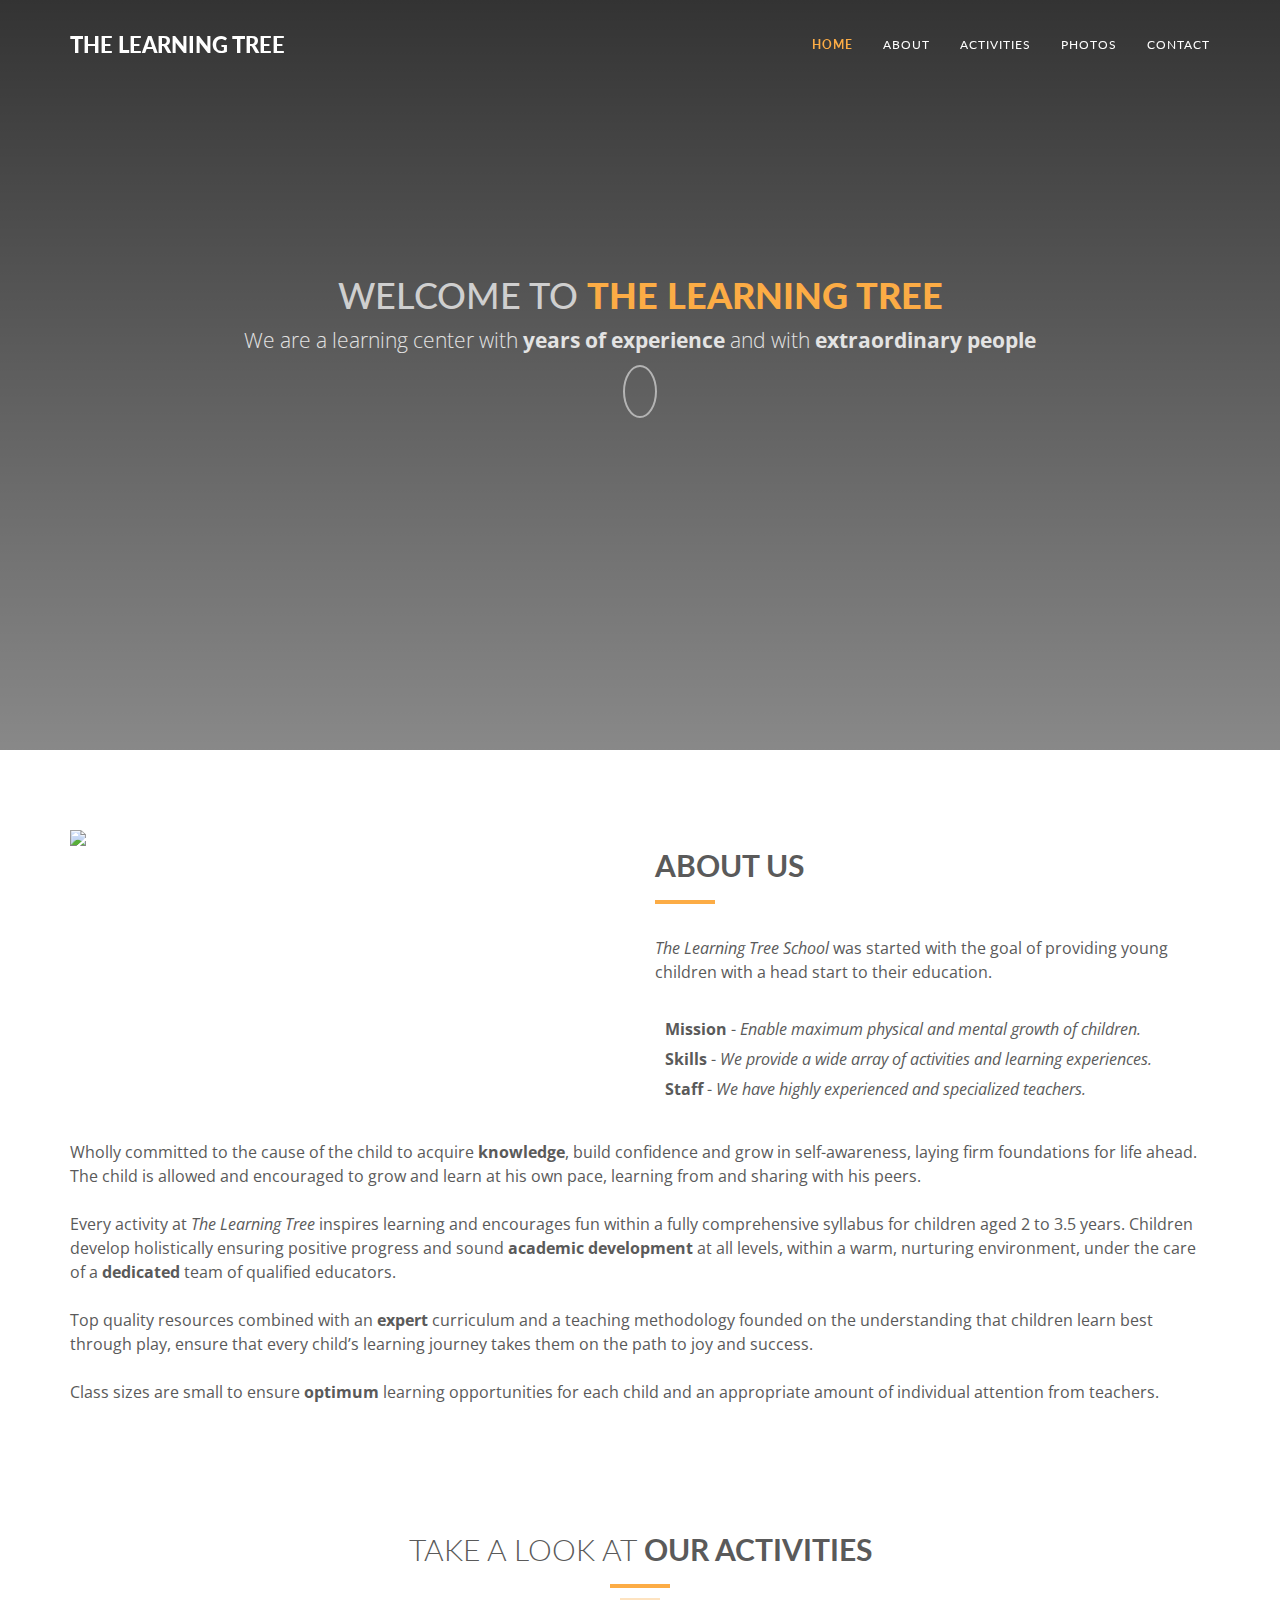
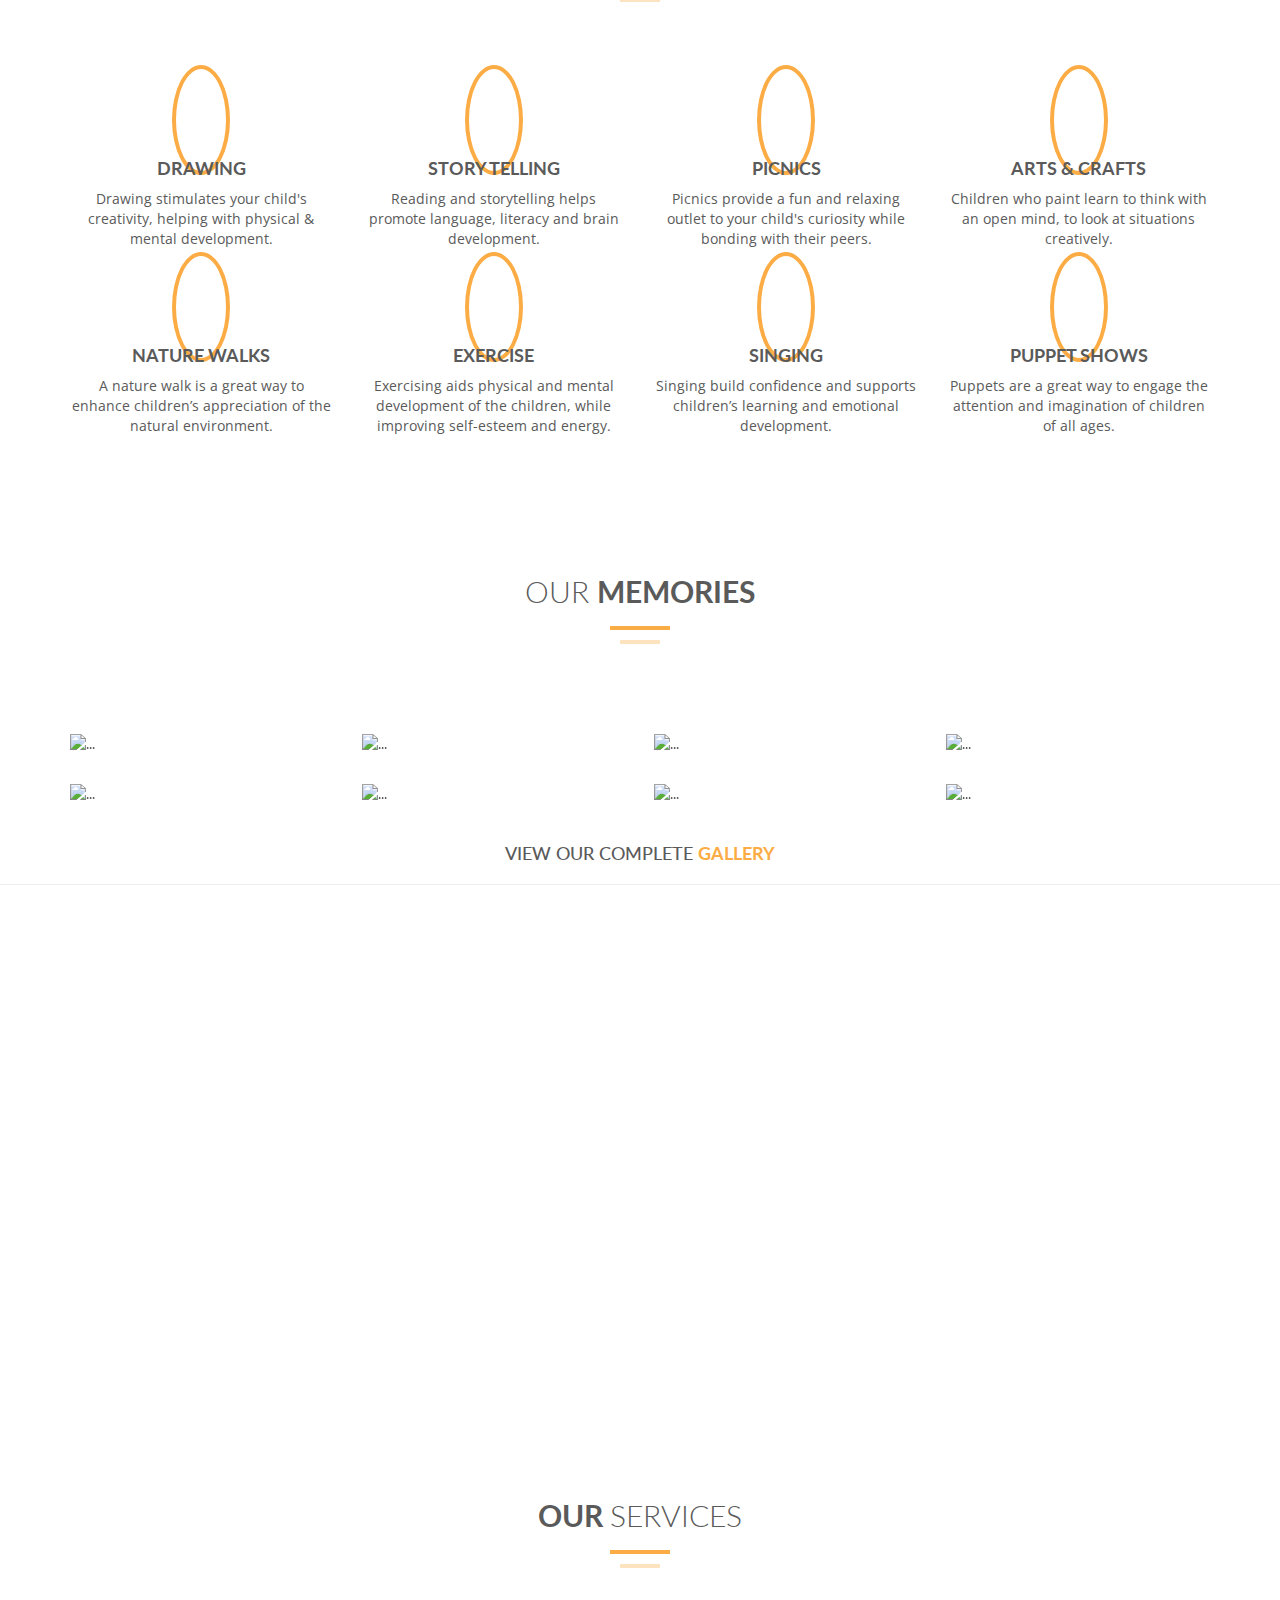
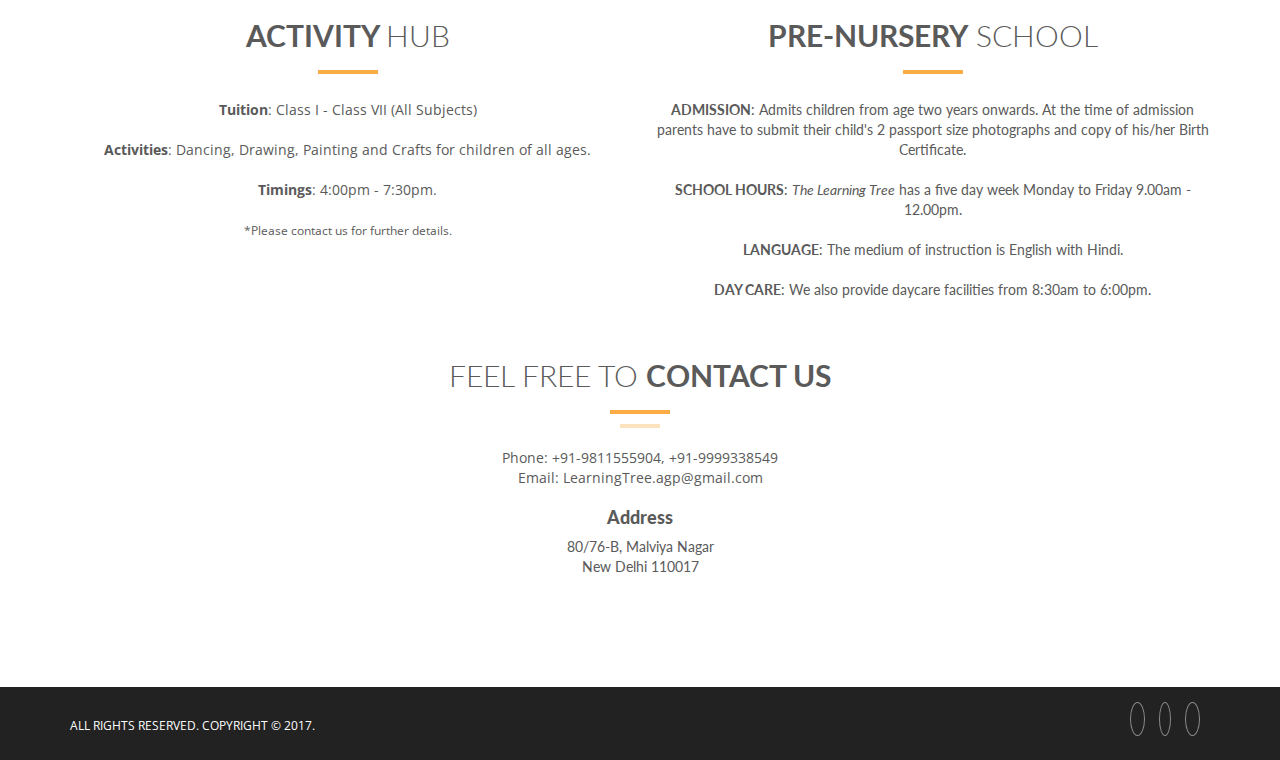
==== index.html @ b503971b "Add files via upload" ====
<!DOCTYPE html>
<html lang="en">
<head>
    <meta charset="utf-8">
    <meta name="viewport" content="width=device-width, initial-scale=1">
    <title>The Learning Tree School - Malviya Nagar</title>
    <meta name="description" content="The Learning Tree School - Malviya Nagar">
    <meta name="keywords" content="The Learning Tree School - Malviya Nagar">
    <meta name="author" content="The Learning Tree School - Malviya Nagar">
    
    <!-- Favicons
    ================================================== -->
    <link rel="icon" href="./favicon.ico" type="image/x-icon">
    <link rel="stylesheet" type="text/css"  href="css/bootstrap.css">
    <link rel="stylesheet" type="text/css" href="fonts/font-awesome/css/font-awesome.css">

    <!-- Slider
    ================================================== -->
    <link href="css/owl.carousel.css" rel="stylesheet" media="screen">
    <link href="css/owl.theme.css" rel="stylesheet" media="screen">

    <!-- Stylesheet
    ================================================== -->
    <link rel="stylesheet" type="text/css"  href="css/style.css">
    <link rel="stylesheet" type="text/css" href="css/responsive.css">

    <link href='http://fonts.googleapis.com/css?family=Lato:100,300,400,700,900,100italic,300italic,400italic,700italic,900italic' rel='stylesheet' type='text/css'>
    <link href='http://fonts.googleapis.com/css?family=Open+Sans:300italic,400italic,600italic,700italic,800italic,700,300,600,800,400' rel='stylesheet' type='text/css'>

    <script type="text/javascript" src="js/modernizr.custom.js"></script>

</head>
<body>
    <!-- Navigation
    ==========================================-->
    <nav id="tf-menu" class="navbar navbar-default navbar-fixed-top">
      <div class="container">
        <!-- Brand and toggle get grouped for better mobile display -->
        <div class="navbar-header">
          <button type="button" class="navbar-toggle collapsed" data-toggle="collapse" data-target="#bs-example-navbar-collapse-1">
            <span class="sr-only">Toggle navigation</span>
            <span class="icon-bar"></span>
            <span class="icon-bar"></span>
            <span class="icon-bar"></span>
        </button>
        <a class="navbar-brand" href="index.html">The Learning Tree</a>
    </div>

    <!-- Collect the nav links, forms, and other content for toggling -->
    <div class="collapse navbar-collapse" id="bs-example-navbar-collapse-1">
      <ul class="nav navbar-nav navbar-right">
        <li><a href="#tf-home" class="page-scroll">Home</a></li>
        <li><a href="#tf-about" class="page-scroll">About</a></li><!-- 
        <li><a href="#tf-team" class="page-scroll">Staff</a></li> -->
        <li><a href="#tf-services" class="page-scroll">Activities</a></li><!-- 
        <li><a href="#tf-testimonials" class="page-scroll">Testimonials</a></li>-->
        <li><a href="./gallery.html" class="page-scroll">Photos</a></li> 
        <li><a href="#tf-contact" class="page-scroll">Contact</a></li>
    </ul>
</div><!-- /.navbar-collapse -->
</div><!-- /.container-fluid -->
</nav>

    <!-- Home Page
    ==========================================-->
    <div id="tf-home" class="text-center">
        <div class="overlay">
            <div class="content">
                <h1>Welcome to <strong><span class="color">The Learning Tree</span></strong></h1>
                <p class="lead">We are a learning center with <strong>years of experience</strong> and with <strong>extraordinary people</strong></p>
                <a href="#tf-about" class="fa fa-angle-down page-scroll"></a>
            </div>
        </div>
    </div>

    <!-- About Us Page
    ==========================================-->
    <div id="tf-about">
        <div class="container">
            <div class="row">
                <div class="col-md-6">
                    <img src="img/02.jpg" class="img-responsive">
                </div>
                <div class="col-md-6">
                    <div class="about-text">
                        <div class="section-title"><br>
                            <h2><strong>about us</strong></h2>
                            <hr>
                            <div class="clearfix"></div>
                        </div>
                        <p class="intro"><i>The Learning Tree School</i> was started with the goal of providing young children with a head start to their education.</p>
                        <ul class="about-list">
                            <li>
                                <span class="fa fa-dot-circle-o"></span>
                                <strong>Mission</strong> - <em>Enable maximum physical and mental growth of children.</em>
                            </li>
                            <li>
                                <span class="fa fa-dot-circle-o"></span>
                                <strong>Skills</strong> - <em>We provide a wide array of activities and learning experiences.</em>
                            </li>
                            <li>
                                <span class="fa fa-dot-circle-o"></span>
                                <strong>Staff</strong> - <em>We have highly experienced and specialized teachers.</em>
                            </li>
                        </ul>

                    </div>
                </div>

            </div>
            <p class="intro"> <br>
                Wholly committed to the cause of the child to acquire <strong>knowledge</strong>, build confidence and grow in self-awareness, laying firm foundations for life ahead. The child is allowed and encouraged to grow and learn at his own pace, learning from and sharing with his peers.
                <br><br>
                Every activity at <i>The Learning Tree</i> inspires learning and encourages fun within a fully comprehensive syllabus for children aged 2 to 3.5 years. Children develop holistically ensuring positive progress and sound <strong>academic development</strong> at all levels, within a warm, nurturing environment, under the care of a <strong>dedicated</strong> team of qualified educators.
                <br><br>
                Top quality resources combined with an <strong>expert</strong> curriculum and a teaching methodology founded on the understanding that children learn best through play, ensure that every child’s learning journey takes them on the path to joy and success.
                <br><br>
                Class sizes are small to ensure <strong>optimum</strong> learning opportunities for each child and an appropriate amount of individual attention from teachers. 
            </p>
        </div>
    </div>

    <!-- Team Page
    ==========================================-->
  <!--   <div id="tf-team" class="text-center">
        <div class="overlay">
            <div class="container">
                <div class="section-title center">
                    <h2>Meet <strong>our Teachers</strong></h2>
                    <div class="line">
                        <hr>
                    </div>
                </div>

                <div id="team" class="owl-carousel owl-theme row">
                    <div class="item">
                        <div class="thumbnail">
                            <img src="img/team/01.jpg" alt="..." class="img-circle team-img">
                            <div class="caption">
                                <h3>Geetu Anand</h3>
                                <p>CEO / Founder</p>
                                <p>Do not seek to change what has come before. Seek to create that which has not.</p>
                            </div>
                        </div>
                    </div>

                    <div class="item">
                        <div class="thumbnail">
                            <img src="img/team/02.jpg" alt="..." class="img-circle team-img">
                            <div class="caption">
                                <h3>Geetu Anand</h3>
                                <p>CEO / Founder</p>
                                <p>Do not seek to change what has come before. Seek to create that which has not.</p>
                            </div>
                        </div>
                    </div>

                    <div class="item">
                        <div class="thumbnail">
                            <img src="img/team/03.jpg" alt="..." class="img-circle team-img">
                            <div class="caption">
                                <h3>Geetu Anand</h3>
                                <p>CEO / Founder</p>
                                <p>Do not seek to change what has come before. Seek to create that which has not.</p>
                            </div>
                        </div>
                    </div>

                    <div class="item">
                        <div class="thumbnail">
                            <img src="img/team/03.jpg" alt="..." class="img-circle team-img">
                            <div class="caption">
                                <h3>Geetu Anand</h3>
                                <p>CEO / Founder</p>
                                <p>Do not seek to change what has come before. Seek to create that which has not.</p>
                            </div>
                        </div>
                    </div>
                </div>
                
            </div>
        </div>
    </div>
-->
    <!-- Services Section
    ==========================================-->
    <div id="tf-services" class="text-center">
        <div class="container">
            <div class="section-title center">
                <h2>Take a look at <strong>our activities</strong></h2>
                <div class="line">
                    <hr>
                </div>
                <div class="clearfix"></div>
                <!--            <small><em>Lorem Ipsum comes from sections 1.10.32 and 1.10.33 of "de Finibus Bonorum et Malorum" (The Extremes of Good and Evil) by Cicero, written in 45 BC. This book is a treatise on the theory of ethics, very popular during the Renaissance. The first line of Lorem Ipsum, "Lorem ipsum dolor sit amet..", comes from a line in section 1.10.32.</em></small> -->
            </div>
            <div class="space"></div>
            <div class="row">
                <div class="col-md-3 col-sm-6 col-xs-6 service">
                    <i class="fa fa-pencil"></i>
                    <h4><strong>Drawing</strong></h4>
                    <p>Drawing stimulates your child's creativity, helping with physical &amp; mental development.</p>
                </div>
                <div class="col-md-3 col-sm-6 col-xs-6 service">
                    <i class="fa fa-graduation-cap"></i>
                    <h4><strong>Story telling</strong></h4>
                    <p>Reading and storytelling helps promote language, literacy and brain development.</p>
                </div>
                <div class="col-md-3 col-sm-6 col-xs-6 service">
                    <i class="fa fa-shopping-basket"></i>
                    <h4><strong>Picnics</strong></h4>
                    <p>Picnics provide a fun and relaxing outlet to your child's curiosity while bonding with their peers.</p>
                </div>
                <div class="col-md-3 col-sm-6 col-xs-6 service">
                    <i class="fa fa-paint-brush"></i>
                    <h4><strong>Arts &amp; Crafts</strong></h4>
                    <p>Children who paint learn to think with an open mind, to look at situations creatively.</p>
                </div>
            </div>
            <br>
            <div class="row">
                <div class="col-md-3 col-sm-6 col-xs-6 service">
                    <i class="fa fa-leaf"></i>
                    <h4><strong>Nature Walks</strong></h4>
                    <p>A nature walk is a great way to enhance children’s appreciation of the natural environment.</p>
                </div>
                <div class="col-md-3 col-sm-6 col-xs-6 service">
                    <i class="fa fa-child"></i>
                    <h4><strong>Exercise</strong></h4>
                    <p>Exercising aids physical and mental development of the children, while improving self-esteem and energy.</p>
                </div>
                <div class="col-md-3 col-sm-6 col-xs-6 service">
                    <i class="fa fa-music"></i>
                    <h4><strong>Singing</strong></h4>
                    <p>Singing build confidence and supports children’s learning and emotional development.</p>
                </div>
                <div class="col-md-3 col-sm-6 col-xs-6 service">
                    <i class="fa fa-users"></i>
                    <h4><strong>Puppet Shows</strong></h4>
                    <p>Puppets are a great way to engage the attention and imagination of children of all ages.</p>
                </div>
            </div>
        </div>
    </div>

    <!-- Clients Section
    ==========================================-->
    <!-- 
    <div id="tf-clients" class="text-center">
        <div class="overlay">
            <div class="container">

                <div class="section-title center">
                    <h2>Some of <strong>our Clients</strong></h2>
                    <div class="line">
                        <hr>
                    </div>
                </div>
                <div id="clients" class="owl-carousel owl-theme">
                    <div class="item">
                        <img src="img/client/01.png">
                    </div>
                    <div class="item">
                        <img src="img/client/02.png">
                    </div>
                    <div class="item">
                        <img src="img/client/03.png">
                    </div>
                    <div class="item">
                        <img src="img/client/04.png">
                    </div>
                    <div class="item">
                        <img src="img/client/05.png">
                    </div>
                    <div class="item">
                        <img src="img/client/06.png">
                    </div>
                    <div class="item">
                        <img src="img/client/07.png">
                    </div>
                </div>

            </div>
        </div>
    </div> -->


    <!-- Testimonials Section
    ==========================================-->
   <!--  <div id="tf-testimonials" class="text-center">
        <div class="overlay">
            <div class="container">
                <div class="section-title center">
                    <h2><strong>Parents'</strong> testimonials</h2>
                    <div class="line">
                        <hr>
                    </div>
                </div>
                <div class="row">
                    <div class="col-md-8 col-md-offset-2">
                        <div id="testimonial" class="owl-carousel owl-theme">
                            <div class="item">
                                <h5>This book is a treatise on the theory of ethics, very popular during the Renaissance. The first line of Lorem Ipsum, "Lorem ipsum dolor sit amet..", comes from a line in section 1.10.32.</h5>
                                <p><strong>Dean Martin</strong>, CEO Acme Inc.</p>
                            </div>

                            <div class="item">
                                <h5>This book is a treatise on the theory of ethics, very popular during the Renaissance. The first line of Lorem Ipsum, "Lorem ipsum dolor sit amet..", comes from a line in section 1.10.32.</h5>
                                <p><strong>Dean Martin</strong>, CEO Acme Inc.</p>
                            </div>

                            <div class="item">
                                <h5>This book is a treatise on the theory of ethics, very popular during the Renaissance. The first line of Lorem Ipsum, "Lorem ipsum dolor sit amet..", comes from a line in section 1.10.32.</h5>
                                <p><strong>Dean Martin</strong>, CEO Acme Inc.</p>
                            </div>
                        </div>
                    </div>
                </div>
            </div>
        </div>
    </div>
-->

    <!-- Portfolio Section
    ==========================================-->
    <div id="tf-works">
        <div class="container"> 
            <div class="section-title text-center center">
                <h2>Our <strong>Memories</strong></h2>
                <div class="line">
                    <hr>
                </div>
                <div class="clearfix"></div>
            </div>
            <div class="space"></div>
<!-- 
            <div class="categories">
                <ul class="cat">
                    <li class="pull-left"><h4>Filter:</h4></li>
                    <li class="pull-right">
                        <ol class="type">
                            <li><a href="#" data-filter="*" class="active">All</a></li>
                            <li><a href="#" data-filter=".web">Web Design</a></li>
                            <li><a href="#" data-filter=".photography">Photography</a></li>
                            <li><a href="#" data-filter=".app" >Mobile App</a></li>
                            <li><a href="#" data-filter=".branding" >Branding</a></li>
                        </ol>
                    </li>
                </ul>
                <div class="clearfix"></div>
            </div> -->

            <div id="lightbox" class="row">

                <div class="col-sm-6 col-md-3 col-lg-3 branding">
                    <div class="portfolio-item">   
                        <img src="img/portfolio/01.jpg" class="img-responsive" alt="...">

                    </div>
                </div>

                <div class="col-sm-6 col-md-3 col-lg-3 photography app">
                    <div class="portfolio-item">
                        <img src="img/portfolio/02.jpg" class="img-responsive" alt="...">
                    </div>
                </div>

                <div class="col-sm-6 col-md-3 col-lg-3 branding">
                    <div class="portfolio-item">
                     <img src="img/portfolio/03.jpg" class="img-responsive" alt="...">
                 </div>
             </div>

             <div class="col-sm-6 col-md-3 col-lg-3 branding">
                <div class="portfolio-item">
                    <img src="img/portfolio/04.jpg" class="img-responsive" alt="...">
                </div>
            </div>

            <div class="col-sm-6 col-md-3 col-lg-3 web">
                <div class="portfolio-item">
                 <img src="img/portfolio/05.jpg" class="img-responsive" alt="...">
             </div>
         </div>

         <div class="col-sm-6 col-md-3 col-lg-3 app">
            <div class="portfolio-item">
               <img src="img/portfolio/06.jpg" class="img-responsive" alt="...">
           </div>
       </div>

       <div class="col-sm-6 col-md-3 col-lg-3 photography web">
        <div class="portfolio-item">
          <img src="img/portfolio/07.jpg" class="img-responsive" alt="...">
      </div>
  </div>

  <div class="col-sm-6 col-md-3 col-lg-3 web">
    <div class="portfolio-item">
        <img src="img/portfolio/08.jpg" class="img-responsive" alt="...">
    </div>

    <!-- template for hover and filter -->
   <!--      <div class="col-sm-6 col-md-3 col-lg-3 web">
                <div class="portfolio-item">
                    <div class="hover-bg">
                        <a href="#">
                            <div class="hover-text">
                                <h4>Logo Design</h4>
                                <small>Branding</small>
                                <div class="clearfix"></div>
                                <i class="fa fa-plus"></i>
                            </div>
                            <img src="img/portfolio/08.jpg" class="img-responsive" alt="...">
                        </a>
                    </div>
                </div>
            </div> -->
        </div>

    </div>
</div>
<div class="text-center center">
    <h4>View our complete <strong><a href="./gallery.html">Gallery</a></strong></h4>
    <div class="line">
        <hr>
    </div>
    <div class="clearfix"></div>
</div>
</div>
<!-- MAP -->
<div class="container-fluid nopad embed-container maps" onclick="window.open('https://maps.google.com/maps?ll=28.535323,77.214666&amp;z=17&amp;t=m&amp;hl=en-US&amp;gl=IN&amp;mapclient=embed&amp;daddr=The%20Learning%20Tree%2080%2F76-B%2C%20Ground%20Floor%20Malviya%20Nagar%20New%20Delhi%2C%20Delhi%20110017@28.5353226,77.2146661', '_blank');">
   <iframe src="https://www.google.com/maps/embed?pb=!1m18!1m12!1m3!1d1752.5731008574978!2d77.21357175789309!3d28.53532495199751!2m3!1f0!2f0!3f0!3m2!1i1024!2i768!4f13.1!3m3!1m2!1s0x390ce21f1e184513%3A0x4b6222591c9dcf26!2sThe+Learning+Tree!5e0!3m2!1sen!2sin!4v1453036559185" height="400" style="border:0" allowfullscreen></iframe>
</div>
    <!-- Contact Section
    ==========================================-->
    <div id="tf-contact" class="text-center">
        <div class="container">

            <div class="row"> 
                <div class="section-title center">
                    <h2><strong>Our </strong>Services</h2>  
                    <div class="line">
                        <hr>
                    </div>
                </div>
                <div class="col-md-6 center">
                    <div class="section-title center">
                        <h2><strong>Activity </strong> Hub</h2>
                        <div class="line">
                        </div><br>
                        <div class="clearfix"></div>
                        <p>
                           <strong>Tuition</strong>: Class I - Class VII (All Subjects)
                           <br><br>
                           <strong>Activities</strong>: Dancing, Drawing, Painting and Crafts for children of all ages.
                           <br><br>
                           <strong>Timings</strong>: 4:00pm - 7:30pm.
                           <br><br>
                           <small>*Please contact us for further details.</small>
                       </div>
                   </div>           
                   <div class="col-md-6">

                    <div class="section-title center">
                        <h2><strong>Pre-Nursery</strong> School</h2>
                        <div class="line">
                        </div><br>
                        <div class="clearfix"></div>
                        <strong>ADMISSION</strong>: Admits children from age two years onwards. At the time of admission parents have to submit their child's 2 passport size photographs and copy of his/her Birth Certificate.
                        <br><br>
                        <strong>SCHOOL HOURS</strong>: <i>The Learning Tree</i> has a five day week Monday to Friday 9.00am - 12.00pm.
                        <br><br>
                        <strong>LANGUAGE</strong>: The medium of instruction is English with Hindi.
                        <br><br>
                        <strong>DAY CARE</strong>: We also provide daycare facilities from 8:30am to 6:00pm.
                    </div>
                </div>
            </div>
            <div class="row">
                <div class="section-title center">
                    <h2>Feel free to <strong>contact us</strong></h2>
                    <div class="line">
                        <hr>
                    </div>
                    <div class="clearfix"></div>
                    <p>
                     Phone: +91-9811555904, +91-9999338549<br>
                     Email: LearningTree.agp@gmail.com</p>
                     <h3>Address</h3>         
                     80/76-B, Malviya Nagar<br>
                     New Delhi 110017
                 </div>

                 <!-- 
                    <form>
                        <div class="row">
                            <div class="col-md-6">
                                <div class="form-group">
                                    <label for="exampleInputEmail1">Email address</label>
                                    <input type="email" class="form-control" id="exampleInputEmail1" placeholder="Enter email">
                                </div>
                            </div>
                            <div class="col-md-6">
                                <div class="form-group">
                                    <label for="exampleInputPassword1">Password</label>
                                    <input type="password" class="form-control" id="exampleInputPassword1" placeholder="Password">
                                </div>
                            </div>
                        </div>
                        <div class="form-group">
                            <label for="exampleInputEmail1">Message</label>
                            <textarea class="form-control" rows="3"></textarea>
                        </div>
                        
                        <button type="submit" class="btn tf-btn btn-default">Submit</button>
                    </form> -->      
                </div>

            </div>
        </div>

        <nav id="footer">
            <div class="container">
                <div class="pull-left fnav">
                    <p>ALL RIGHTS RESERVED. COPYRIGHT © 2017.</p>
                </div>
                <div class="pull-right fnav">
                    <ul class="footer-social">
                       <li><a href="https://www.facebook.com/LearningTreeMalviyaNagar/"><i class="fa fa2 fa-facebook"></i></a></li>
                       <li><a href="mailto:LearningTree.agp@gmail.com"><i class="fa fa-envelope"></i></a></li>
                       <li><a href="https://maps.google.com/maps?ll=28.535323,77.214666&amp;z=17&amp;t=m&amp;hl=en-US&amp;gl=IN&amp;mapclient=embed&amp;daddr=The%20Learning%20Tree%2080%2F76-B%2C%20Ground%20Floor%20Malviya%20Nagar%20New%20Delhi%2C%20Delhi%20110017@28.5353226,77.2146661"><i class="fa fa2 fa-map-marker"></i></a></li>
               <!--      <li><a href="#"><i class="fa fa-dribbble"></i></a></li>
                    <li><a href="#"><i class="fa fa-google-plus"></i></a></li>
                    <li><a href="#"><i class="fa fa-twitter"></i></a></li> -->
                </ul>
            </div>
        </div>
    </nav>


    <!-- jQuery (necessary for Bootstrap's JavaScript plugins) -->
    <script src="https://ajax.googleapis.com/ajax/libs/jquery/1.11.1/jquery.min.js"></script>
    <script type="text/javascript" src="js/jquery.1.11.1.js"></script>
    <!-- Include all compiled plugins (below), or include individual files as needed -->
    <script type="text/javascript" src="js/bootstrap.js"></script>
    <script type="text/javascript" src="js/SmoothScroll.js"></script>
    <script type="text/javascript" src="js/jquery.isotope.js"></script>

    <script src="js/owl.carousel.js"></script>

    <!-- Javascripts
    ================================================== -->
    <script type="text/javascript" src="js/main.js"></script>
    <script>
      (function(i,s,o,g,r,a,m){i['GoogleAnalyticsObject']=r;i[r]=i[r]||function(){
          (i[r].q=i[r].q||[]).push(arguments)},i[r].l=1*new Date();a=s.createElement(o),
          m=s.getElementsByTagName(o)[0];a.async=1;a.src=g;m.parentNode.insertBefore(a,m)
      })(window,document,'script','//www.google-analytics.com/analytics.js','ga');

      ga('create', 'UA-71112304-3', 'auto');
      ga('send', 'pageview');

  </script>
</body>
</html>
---- css/style.css ----
.img-responsive {
	cursor: pointer; 
}


@import url(http://fonts.googleapis.com/css?family=Lato:100,300,400,700,900,100italic,300italic,400italic,700italic,900italic);
@import url(http://fonts.googleapis.com/css?family=Open+Sans:300italic,400italic,600italic,700italic,800italic,700,300,600,800,400);

body, html{
	font-family: 'Lato', sans-serif;
	text-rendering: optimizeLegibility !important;
	-webkit-font-smoothing: antialiased !important;
	color: #5a5a5a;
}

h1{
	text-transform: uppercase;
}
h1 strong{
	font-weight: 900;
}
h2{
	text-transform: uppercase;
	line-height: 20px;
	margin:  0;
}
h3{
	font-size: 18px;
	font-weight: 900;
}
h4{
	text-transform: uppercase;
}
h5{
	text-transform: uppercase;
	font-weight: 700;
	line-height: 20px;
}
p{
	font-family: 'Open Sans', sans-serif;
}
p.intro{
	font-size: 16px;
	margin: 12px 0 0;
	line-height: 24px;
	font-family: 'Open Sans', sans-serif;
}
a{ color: #FCAC45;}
a:hover,
a:focus{
	text-decoration: none;
	color: #FCAC45;
}

.section-title hr{
	border-color: #fcac45;
	border-width: 4px;
	width: 60px;
	float: left;
	clear: both;
}
.clearfix:after {
	visibility: hidden;
	display: block;
	font-size: 0;
	content: " ";
	clear: both;
	height: 0;
}
.clearfix { display: inline-block; }
* html .clearfix { height: 1%; }
.clearfix { display: block; }
ul, ol{
	padding: 0;
	webkit-padding: 0;
	moz-padding: 0;
}
/* Navigation */
#tf-menu {
	padding: 20px;
	transition: all 0.8s;
}
#tf-menu.navbar-default {
	background-color: rgba(248, 248, 248, 0);
	border-color: rgba(231, 231, 231, 0);
}
#tf-menu a.navbar-brand {
	text-transform: uppercase;
	font-size: 22px;
	color: #fff;
	font-weight: 900;
}

#tf-menu.navbar-default .navbar-nav > li > a {
	text-transform: uppercase;
	color: #FFF;
	font-size: 12px;
	letter-spacing: 1px;
}
.on {
	background-color: #222222 !important;
	padding: 0 !important;
}
.navbar-default .navbar-nav > .active > a, 
.navbar-default .navbar-nav > .active > a:hover, 
.navbar-default .navbar-nav > .active > a:focus {
	color: #FCAC45 !important;
	background-color: transparent;
	font-weight: 700;
}

.navbar-toggle {
	border-radius: 0;
}
.navbar-default .navbar-toggle:hover, 
.navbar-default .navbar-toggle:focus {
	background-color: #FCAC45;
	border-color: #FCAC45;
}
.navbar-default .navbar-toggle:hover>.icon-bar {
	background-color: #FFF;
}
/* Home Style */
#tf-home{
	background-image: url('../img/01.jpg');
	background-size: cover;
	background-position: center;
	background-attachment: fixed;
	background-repeat: no-repeat;
	color: #cfcfcf;
}

#tf-home .overlay{
	background: -moz-linear-gradient(top,  rgba(0,0,0,0.8) 0%, rgba(0,0,0,0.73) 17%, rgba(0,0,0,0.66) 35%, rgba(0,0,0,0.55) 62%, rgba(0,0,0,0.4) 100%); /* FF3.6+ */
	background: -webkit-gradient(linear, left top, left bottom, color-stop(0%,rgba(0,0,0,0.8)), color-stop(17%,rgba(0,0,0,0.73)), color-stop(35%,rgba(0,0,0,0.66)), color-stop(62%,rgba(0,0,0,0.55)), color-stop(100%,rgba(0,0,0,0.4))); /* Chrome,Safari4+ */
	background: -webkit-linear-gradient(top,  rgba(0,0,0,0.8) 0%,rgba(0,0,0,0.73) 17%,rgba(0,0,0,0.66) 35%,rgba(0,0,0,0.55) 62%,rgba(0,0,0,0.4) 100%); /* Chrome10+,Safari5.1+ */
	background: -o-linear-gradient(top,  rgba(0,0,0,0.8) 0%,rgba(0,0,0,0.73) 17%,rgba(0,0,0,0.66) 35%,rgba(0,0,0,0.55) 62%,rgba(0,0,0,0.4) 100%); /* Opera 11.10+ */
	background: -ms-linear-gradient(top,  rgba(0,0,0,0.8) 0%,rgba(0,0,0,0.73) 17%,rgba(0,0,0,0.66) 35%,rgba(0,0,0,0.55) 62%,rgba(0,0,0,0.4) 100%); /* IE10+ */
	background: linear-gradient(to bottom,  rgba(0,0,0,0.8) 0%,rgba(0,0,0,0.73) 17%,rgba(0,0,0,0.66) 35%,rgba(0,0,0,0.55) 62%,rgba(0,0,0,0.4) 100%); /* W3C */
	filter: progid:DXImageTransform.Microsoft.gradient( startColorstr='#cc000000', endColorstr='#66000000',GradientType=0 ); /* IE6-9 */
	height: 750px;
	background-attachment: fixed;
}
#tf-home p.lead{
	color: #e3e3e3;
}

.content{
	position: relative;
	padding: 20% 0 0;
	margin: 0 15px;
}

.color{
	color: #fcac45;
}

a.fa.fa-angle-down {
	padding: 10px 15px;
	color: #fff;
	border: 2px solid #b4b4b4;
	border-radius: 50%;
	font-size: 24px;
	margin-top: 200px;
	transition: all 0.5s;
}
a.fa.fa-angle-down:hover{
	background: #fcac45;
	color: #ffffff;
	border: 2px solid #fcac45;
}
/* About Section */
#tf-about{
	padding: 80px 0;
}
ul.about-list{ margin: 30px 0 0 ;}
ul.about-list li{
	display: block;
	font-size: 16px;
	line-height: 30px;
	font-family: 'Open Sans', sans-serif;
}
ul.about-list li span{ 
	margin-right: 10px;
}

/* Team Section */
#tf-team{
	background: url(../img/03.jpg);
	background-size: cover;
	background-position: center;
	background-attachment: fixed;
	background-repeat: no-repeat;
	color: #ffffff;
}
#tf-team .overlay{
	background: -moz-linear-gradient(top,  rgba(0,0,0,0.8) 0%, rgba(0,0,0,0.73) 17%, rgba(0,0,0,0.66) 35%, rgba(0,0,0,0.55) 62%, rgba(0,0,0,0.4) 100%); /* FF3.6+ */
	background: -webkit-gradient(linear, left top, left bottom, color-stop(0%,rgba(0,0,0,0.8)), color-stop(17%,rgba(0,0,0,0.73)), color-stop(35%,rgba(0,0,0,0.66)), color-stop(62%,rgba(0,0,0,0.55)), color-stop(100%,rgba(0,0,0,0.4))); /* Chrome,Safari4+ */
	background: -webkit-linear-gradient(top,  rgba(0,0,0,0.8) 0%,rgba(0,0,0,0.73) 17%,rgba(0,0,0,0.66) 35%,rgba(0,0,0,0.55) 62%,rgba(0,0,0,0.4) 100%); /* Chrome10+,Safari5.1+ */
	background: -o-linear-gradient(top,  rgba(0,0,0,0.8) 0%,rgba(0,0,0,0.73) 17%,rgba(0,0,0,0.66) 35%,rgba(0,0,0,0.55) 62%,rgba(0,0,0,0.4) 100%); /* Opera 11.10+ */
	background: -ms-linear-gradient(top,  rgba(0,0,0,0.8) 0%,rgba(0,0,0,0.73) 17%,rgba(0,0,0,0.66) 35%,rgba(0,0,0,0.55) 62%,rgba(0,0,0,0.4) 100%); /* IE10+ */
	background: linear-gradient(to bottom,  rgba(0,0,0,0.8) 0%,rgba(0,0,0,0.73) 17%,rgba(0,0,0,0.66) 35%,rgba(0,0,0,0.55) 62%,rgba(0,0,0,0.4) 100%); /* W3C */
	filter: progid:DXImageTransform.Microsoft.gradient( startColorstr='#cc000000', endColorstr='#66000000',GradientType=0 ); /* IE6-9 */
	height: auto;
	background-attachment: fixed;
	padding: 80px 0;
}
.section-title.center{
	padding: 30px 0;
}
.section-title h2,
.section-title.center h2{
	font-weight: 300;
	line-height: 1;
}
.section-title.center .line{
	border-top: 4px solid #fcac45;
	height: 10px;
	width: 60px;
	text-align: center;
	margin: 0 auto;
	margin-top: 20px;
}

.section-title.center hr {
	border-top: 4px solid rgba(252, 172, 69, 0.34);
	width: 40px;
	text-align: center;
	margin-top: 10px;
	position: relative;
	left: 17%;
}
#team{ margin: 0 auto}
#team .item{
	padding: 0;
	margin: 15px;
	color: #FFF;
	text-align: center;
}

img.img-circle.team-img {
	width: 120px;
	height: 120px;
	border: 4px solid transparent;
	transition: all 0.5s;
}
#tf-team .item .thumbnail:hover>img.img-circle.team-img{
	border: 4px solid #FCAC45;
}
#tf-team .thumbnail {
	background: transparent;
	border: 0;
}

#tf-team .thumbnail .caption {
	padding: 9px;
	color: #F2F2F2;
}

.owl-theme .owl-controls .owl-page span {
	display: block;
	width: 10px;
	height: 10px;
	margin: 5px 7px;
	filter: Alpha(Opacity=1);
	opacity: 1;
	-webkit-border-radius: 0;
	-moz-border-radius: 20px;
	border-radius: 0;
	background: #FFFFFF;
	transition: all 0.5s;
}

.owl-theme .owl-controls .owl-page.active span, 
.owl-theme .owl-controls.clickable .owl-page:hover span {
	filter: Alpha(Opacity=100);
	opacity: 1;
	background: #FCAC45;
}
.owl-theme .owl-controls .owl-page.active span{
	background: #FCAC45;
}

/* Services Section */
#tf-services{
	padding: 20px 0;
}

.space{
	margin-top: 40px;
}

#tf-services i.fa {
	font-size: 40px;
	border: 4px solid #FCAC45;
	width: 100px;
	height: 100px;
	padding: 27px 25px;
	margin-bottom: 10px;
	border-radius: 50%;
	transition: all 0.5s;
}

#tf-services i.fa.fa-mobile{
	font-size: 50px;
	padding: 20px 25px;
}

#tf-services .service:hover>i.fa{
	background: #FCAC45;
	color: #ffffff;
}

/* Clients Section */
#tf-clients{
	background: url(../img/04.jpg);
	background-size: cover;
	background-position: center;
	background-attachment: fixed;
	background-repeat: no-repeat;
	color: #ffffff;
}

#tf-clients .overlay{
	background: -moz-linear-gradient(top,  rgba(0,0,0,0.8) 0%, rgba(0,0,0,0.73) 17%, rgba(0,0,0,0.66) 35%, rgba(0,0,0,0.55) 62%, rgba(0,0,0,0.4) 100%); /* FF3.6+ */
	background: -webkit-gradient(linear, left top, left bottom, color-stop(0%,rgba(0,0,0,0.8)), color-stop(17%,rgba(0,0,0,0.73)), color-stop(35%,rgba(0,0,0,0.66)), color-stop(62%,rgba(0,0,0,0.55)), color-stop(100%,rgba(0,0,0,0.4))); /* Chrome,Safari4+ */
	background: -webkit-linear-gradient(top,  rgba(0,0,0,0.8) 0%,rgba(0,0,0,0.73) 17%,rgba(0,0,0,0.66) 35%,rgba(0,0,0,0.55) 62%,rgba(0,0,0,0.4) 100%); /* Chrome10+,Safari5.1+ */
	background: -o-linear-gradient(top,  rgba(0,0,0,0.8) 0%,rgba(0,0,0,0.73) 17%,rgba(0,0,0,0.66) 35%,rgba(0,0,0,0.55) 62%,rgba(0,0,0,0.4) 100%); /* Opera 11.10+ */
	background: -ms-linear-gradient(top,  rgba(0,0,0,0.8) 0%,rgba(0,0,0,0.73) 17%,rgba(0,0,0,0.66) 35%,rgba(0,0,0,0.55) 62%,rgba(0,0,0,0.4) 100%); /* IE10+ */
	background: linear-gradient(to bottom,  rgba(0,0,0,0.8) 0%,rgba(0,0,0,0.73) 17%,rgba(0,0,0,0.66) 35%,rgba(0,0,0,0.55) 62%,rgba(0,0,0,0.4) 100%); /* W3C */
	filter: progid:DXImageTransform.Microsoft.gradient( startColorstr='#cc000000', endColorstr='#66000000',GradientType=0 ); /* IE6-9 */
	padding: 80px 0;
	background-attachment: fixed;
}

#clients .item{
	padding: 0;
	margin: 35px;
	color: #FFF;
	text-align: center;
}
/* Gallery Section 
==============================*/
#tf-works{
	padding: 80px 0;
}
.categories{ 
	padding: 10px 0;
}
ul.cat li{
	display: inline-block;
}
#tf-works li.pull-right {
	margin-top: 10px;
}
ol.type li{
	display: inline-block;
	margin-left: 20px;
}
ol.type li:after{
	content: ' | ';
	margin-left: 20px;
}
ol.type li:last-child:after { content: ''; }
ol.type li a{ color: #222222}
ol.type li a.active { font-weight: 700; }
.isotope-item { z-index: 2 }
.isotope-hidden.isotope-item { z-index: 1 }
.isotope,
.isotope .isotope-item {
	/* change duration value to whatever you like */
	-webkit-transition-duration: 0.8s;
	-moz-transition-duration: 0.8s;
	transition-duration: 0.8s;
}
.isotope-item {
	margin-right: -1px;
	-webkit-backface-visibility: hidden;
	backface-visibility: hidden;
}
.isotope {
	-webkit-backface-visibility: hidden;
	backface-visibility: hidden;
	-webkit-transition-property: height, width;
	-moz-transition-property: height, width;
	transition-property: height, width;
}
.isotope .isotope-item {
	-webkit-backface-visibility: hidden;
	backface-visibility: hidden;
	-webkit-transition-property: -webkit-transform, opacity;
	-moz-transition-property: -moz-transform, opacity;
	transition-property: transform, opacity;
}
.portfolio-item{
	margin-bottom: 30px;
}
.portfolio-item .hover-bg{
	height: 260px;
	overflow: hidden;
	position: relative;
}

.hover-bg .hover-text {
	position: absolute;
	text-align: center;
	margin: 0 auto;
	color: #ffffff;
	background: rgba(0, 0, 0, 0.66);
	padding: 25% 0;
	height: 100%;
	width: 100%;
	opacity: 0;
	transition: all 0.5s;
}
.hover-bg .hover-text>h4{
	opacity: 0;
	-webkit-transform: translateY(100%);
	transform: translateY(100%);
	transition: all 0.3s;
}
.hover-bg:hover .hover-text>h4{
	opacity: 1;
	-webkit-backface-visibility:hidden;
	-webkit-transform: translateY(0);
	transform: translateY(0);
}
.hover-bg .hover-text>i{
	opacity: 0;
	-webkit-transform: translateY(0);
	transform: translateY(0);
	transition: all 0.3s;
}
.hover-bg:hover .hover-text>i{
	opacity: 1;
	-webkit-backface-visibility:hidden;
	-webkit-transform: translateY(100%);
	transform: translateY(100%);
}
.hover-bg:hover .hover-text{
	opacity: 1;
}
#tf-works i.fa {
	height: 30px;
	width: 30px;
	border: 1px solid #FCAC45;
	font-size: 20px;
	padding: 5px;
	border-radius: 50%;
	color: #FCAC45;
}
/* Testimonials Section */
#tf-testimonials{
	background: url(../img/05.jpg);
	background-size: cover;
	background-position: center;
	background-attachment: fixed;
	background-repeat: no-repeat;
	color: #ffffff;
}

#tf-testimonials .overlay{
	background: -moz-linear-gradient(top,  rgba(0,0,0,0.8) 0%, rgba(0,0,0,0.73) 17%, rgba(0,0,0,0.66) 35%, rgba(0,0,0,0.55) 62%, rgba(0,0,0,0.4) 100%); /* FF3.6+ */
	background: -webkit-gradient(linear, left top, left bottom, color-stop(0%,rgba(0,0,0,0.8)), color-stop(17%,rgba(0,0,0,0.73)), color-stop(35%,rgba(0,0,0,0.66)), color-stop(62%,rgba(0,0,0,0.55)), color-stop(100%,rgba(0,0,0,0.4))); /* Chrome,Safari4+ */
	background: -webkit-linear-gradient(top,  rgba(0,0,0,0.8) 0%,rgba(0,0,0,0.73) 17%,rgba(0,0,0,0.66) 35%,rgba(0,0,0,0.55) 62%,rgba(0,0,0,0.4) 100%); /* Chrome10+,Safari5.1+ */
	background: -o-linear-gradient(top,  rgba(0,0,0,0.8) 0%,rgba(0,0,0,0.73) 17%,rgba(0,0,0,0.66) 35%,rgba(0,0,0,0.55) 62%,rgba(0,0,0,0.4) 100%); /* Opera 11.10+ */
	background: -ms-linear-gradient(top,  rgba(0,0,0,0.8) 0%,rgba(0,0,0,0.73) 17%,rgba(0,0,0,0.66) 35%,rgba(0,0,0,0.55) 62%,rgba(0,0,0,0.4) 100%); /* IE10+ */
	background: linear-gradient(to bottom,  rgba(0,0,0,0.8) 0%,rgba(0,0,0,0.73) 17%,rgba(0,0,0,0.66) 35%,rgba(0,0,0,0.55) 62%,rgba(0,0,0,0.4) 100%); /* W3C */
	filter: progid:DXImageTransform.Microsoft.gradient( startColorstr='#cc000000', endColorstr='#66000000',GradientType=0 ); /* IE6-9 */
	padding: 80px 0;
	background-attachment: fixed;
}
#testimonial {
	padding: 30px 0;
}
#testimonial .item{
	display: block;
	width: 100%;
	height: auto;
}

#testimonial .item p {
	font-weight: 400;
	margin: 30px 0;
	color: #d1d1d1;
}
/* Contact Section */
#tf-contact{
	padding: 80px 0;
}

label {
	float: left;
	font-size: 12px;
	font-weight: 400;
	font-family: 'Open Sans', sans-serif;
}
#tf-contact .form-control {
	display: block;
	width: 100%;
	padding: 6px 12px;
	font-size: 14px;
	line-height: 1.42857143;
	color: #555;
	background-color: #fff;
	background-image: none;
	border: 1px solid #ccc;
	border-radius: 2px;
	-webkit-box-shadow: none;
	box-shadow: none;
	-webkit-transition: none;
	-o-transition: none;
	transition: none;
}

#tf-contact .form-control:focus {
	border-color: inherit;
	outline: 0;
	-webkit-box-shadow: transparent;
	box-shadow: transparent;
}

button.btn.tf-btn.btn-default {
	float: right;
	background: #FCAC45;
	border: 0;
	border-radius: 0;
	padding: 10px 40px;
	color: #ffffff;
	text-transform: uppercase;
}

.btn:active, .btn.active {
	background-image: none;
	outline: 0;
	-webkit-box-shadow: none;
	box-shadow: none;
}

.btn:focus, 
.btn:active:focus, 
.btn.active:focus, 
.btn.focus, 
.btn:active.focus, 
.btn.active.focus {
	outline: thin dotted;
	outline: none;
	outline-offset: none;
}
/* Footer */
nav#footer{
	background: #222222;
	color: #ffffff;
	padding: 20px 0 15px 0;
}
nav#footer .fnav{ vertical-align: middle;}
ul.footer-social li{
	display: inline-block;
	margin-right: 10px;
}
nav#footer p{
	font-size: 12px;
	margin-top: 10px;
}
#footer i.fa {
	height: 30px;
	width: 30px;
	border: 1px solid #8c8c8c;
	font-size: 18px;
	padding: 5px 5px;
	border-radius: 50%;
	color: #8c8c8c;
	transition: all 0.5s;
}
#footer i.fa2 {
	padding-left: 8px;
}
#footer i.fa:hover{
	background: #FCAC45;
	border-color: #FCAC45;
	color: #ffffff;
}
.maps iframe{
	pointer-events: none;
	width: 100%
}
.maps {
	cursor: pointer;
	width: 100%
}
---- css/responsive.css ----
@media (max-width: 768px){
  .content {
	padding: 40% 0 0;
	}
}

@media (max-width: 603px){
#tf-menu.navbar-default {
	background-color: rgba(0, 0, 0, 0.79);
	}
#tf-works li.pull-right, #tf-works li.pull-left {
    margin-top: 10px;
    float: none !important;
    text-align: center;
    display: block;
}
label{
    float: none !important
}
.pull-left.fnav,
.pull-right.fnav {
    float: none !important;
    text-align: center;
}

.hover-bg .hover-text {
    padding: 12% 10%;
}
}
@media (max-width: 360px){
.hover-bg .hover-text {
    padding: 22% 10%;
}
}
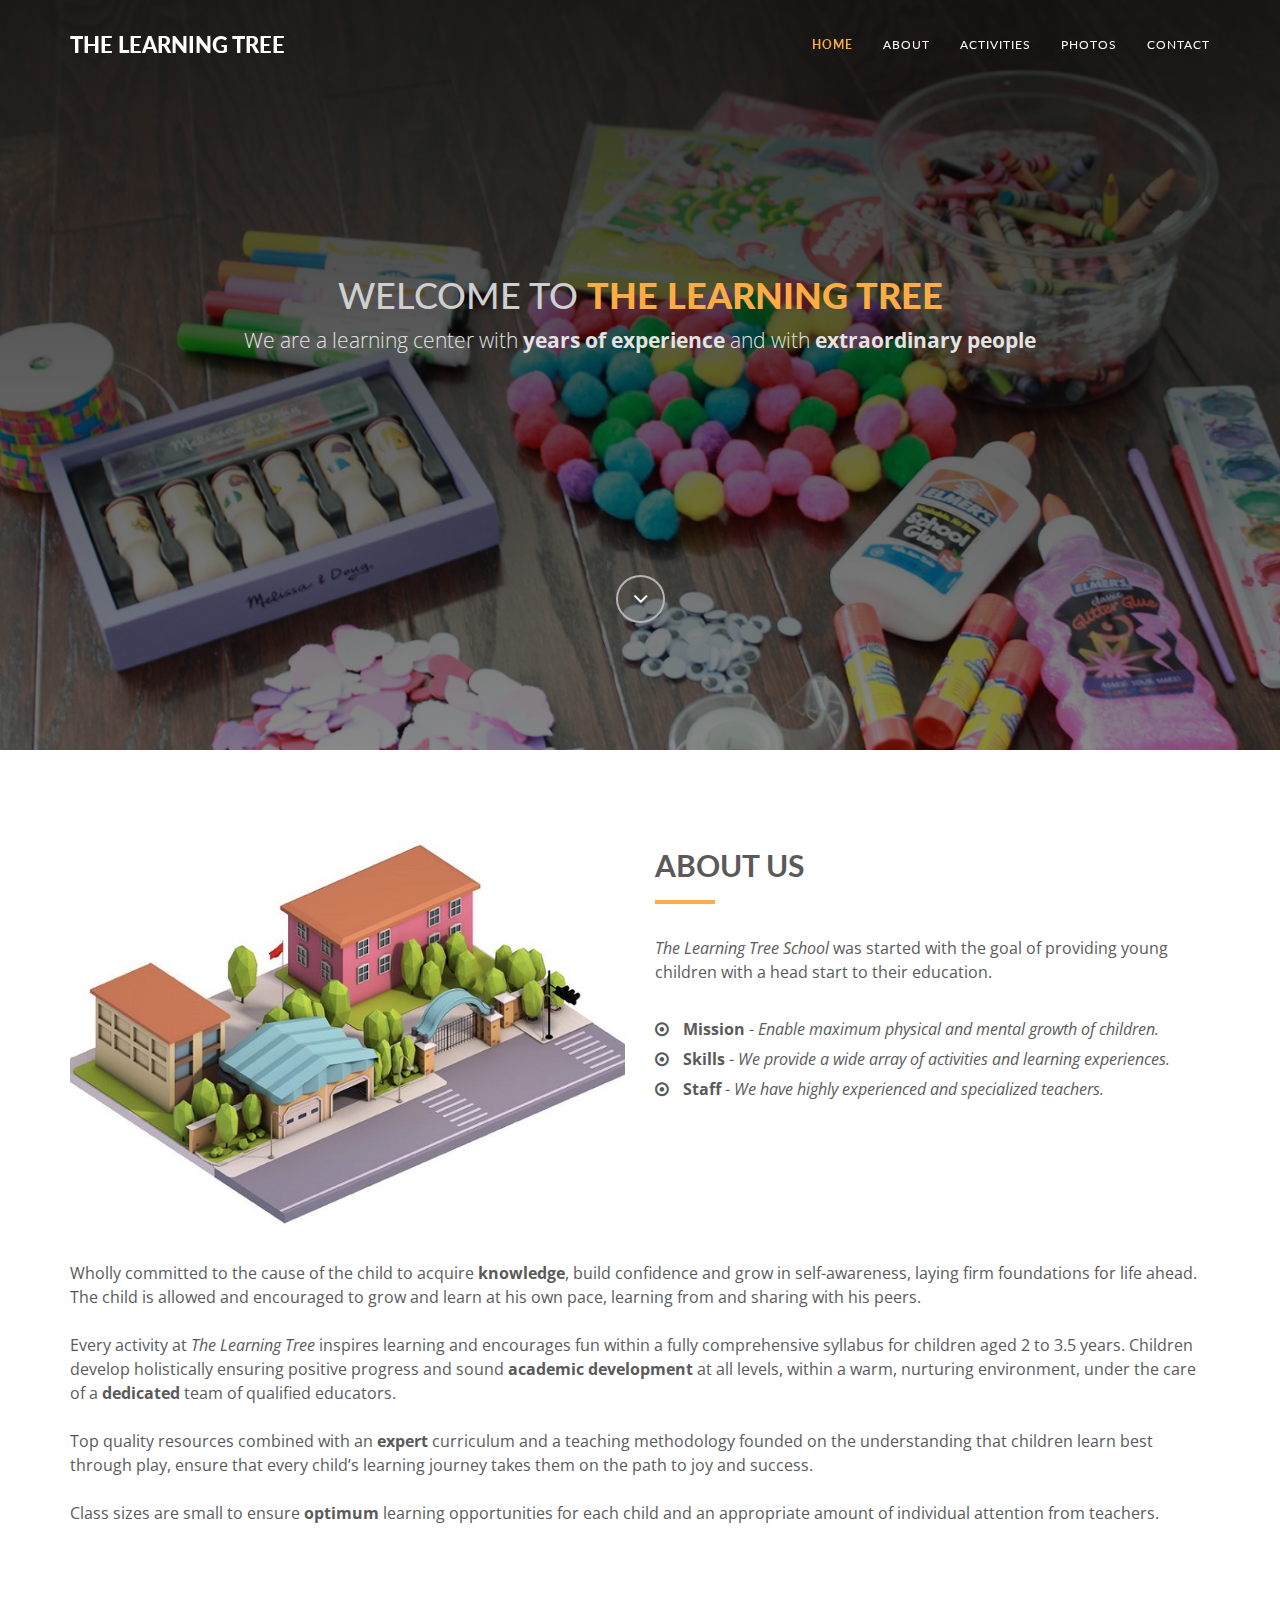
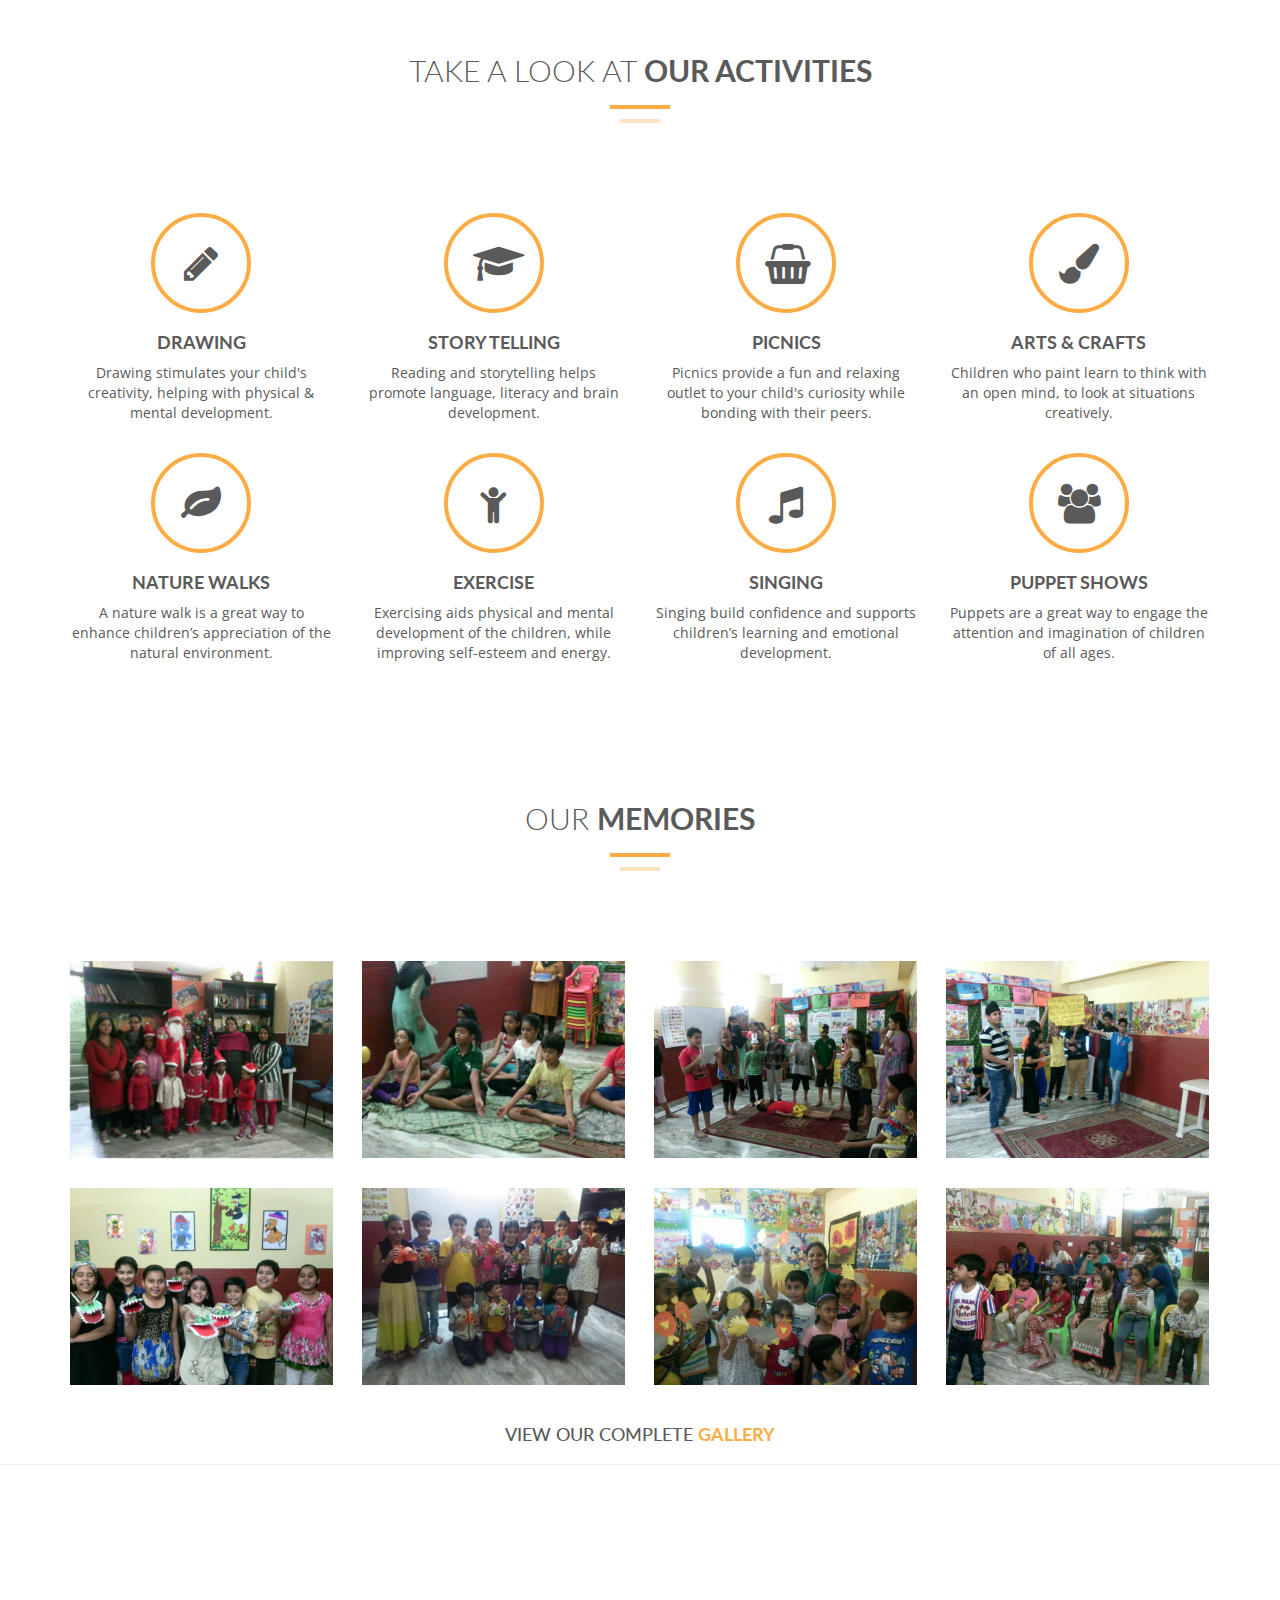
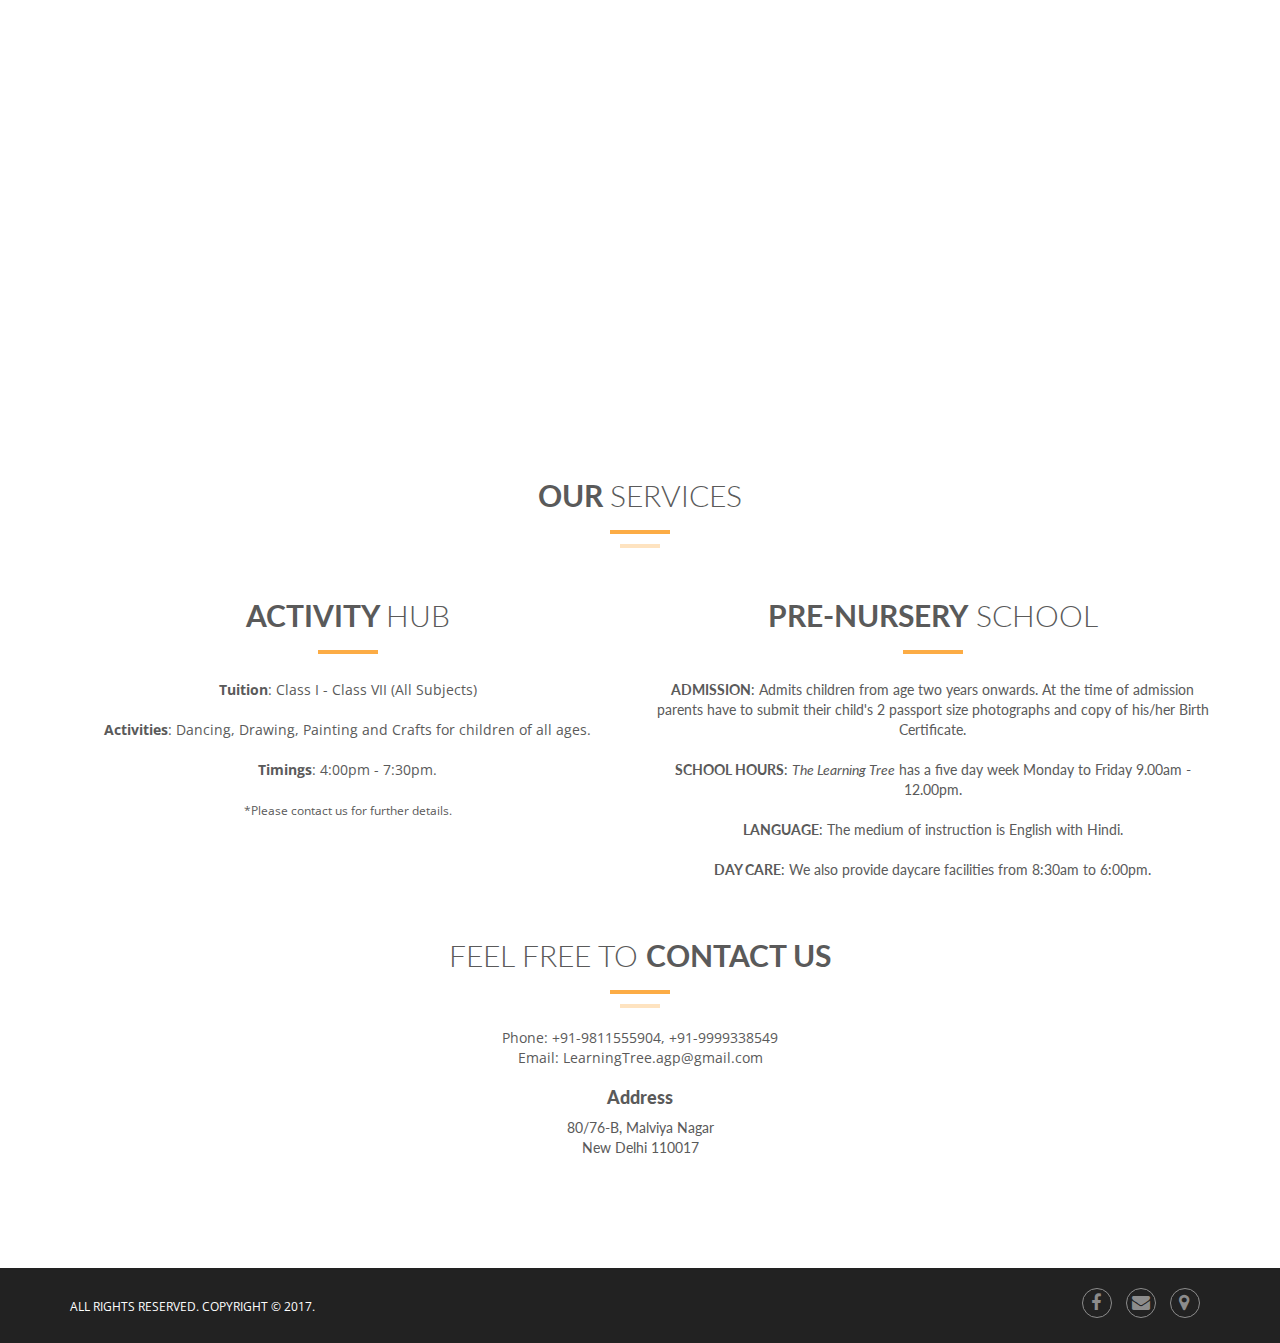
==== commit 8c59fb66: "Add files via upload" ====
--- a/index.html
+++ b/index.html
@@ -367,11 +367,11 @@
 
                 <div class="col-sm-6 col-md-3 col-lg-3 branding">
                     <div class="portfolio-item">
-                     <img src="img/portfolio/03.jpg" class="img-responsive" alt="...">
-                 </div>
-             </div>
-
-             <div class="col-sm-6 col-md-3 col-lg-3 branding">
+                       <img src="img/portfolio/03.jpg" class="img-responsive" alt="...">
+                   </div>
+               </div>
+
+               <div class="col-sm-6 col-md-3 col-lg-3 branding">
                 <div class="portfolio-item">
                     <img src="img/portfolio/04.jpg" class="img-responsive" alt="...">
                 </div>
@@ -379,17 +379,17 @@
 
             <div class="col-sm-6 col-md-3 col-lg-3 web">
                 <div class="portfolio-item">
-                 <img src="img/portfolio/05.jpg" class="img-responsive" alt="...">
-             </div>
+                   <img src="img/portfolio/05.jpg" class="img-responsive" alt="...">
+               </div>
+           </div>
+
+           <div class="col-sm-6 col-md-3 col-lg-3 app">
+            <div class="portfolio-item">
+             <img src="img/portfolio/06.jpg" class="img-responsive" alt="...">
          </div>
-
-         <div class="col-sm-6 col-md-3 col-lg-3 app">
-            <div class="portfolio-item">
-               <img src="img/portfolio/06.jpg" class="img-responsive" alt="...">
-           </div>
-       </div>
-
-       <div class="col-sm-6 col-md-3 col-lg-3 photography web">
+     </div>
+
+     <div class="col-sm-6 col-md-3 col-lg-3 photography web">
         <div class="portfolio-item">
           <img src="img/portfolio/07.jpg" class="img-responsive" alt="...">
       </div>
@@ -430,7 +430,7 @@
 </div>
 <!-- MAP -->
 <div class="container-fluid nopad embed-container maps" onclick="window.open('https://maps.google.com/maps?ll=28.535323,77.214666&amp;z=17&amp;t=m&amp;hl=en-US&amp;gl=IN&amp;mapclient=embed&amp;daddr=The%20Learning%20Tree%2080%2F76-B%2C%20Ground%20Floor%20Malviya%20Nagar%20New%20Delhi%2C%20Delhi%20110017@28.5353226,77.2146661', '_blank');">
-   <iframe src="https://www.google.com/maps/embed?pb=!1m18!1m12!1m3!1d1752.5731008574978!2d77.21357175789309!3d28.53532495199751!2m3!1f0!2f0!3f0!3m2!1i1024!2i768!4f13.1!3m3!1m2!1s0x390ce21f1e184513%3A0x4b6222591c9dcf26!2sThe+Learning+Tree!5e0!3m2!1sen!2sin!4v1453036559185" height="400" style="border:0" allowfullscreen></iframe>
+ <iframe src="https://www.google.com/maps/embed?pb=!1m18!1m12!1m3!1d1752.5731008574978!2d77.21357175789309!3d28.53532495199751!2m3!1f0!2f0!3f0!3m2!1i1024!2i768!4f13.1!3m3!1m2!1s0x390ce21f1e184513%3A0x4b6222591c9dcf26!2sThe+Learning+Tree!5e0!3m2!1sen!2sin!4v1453036559185" height="400" style="border:0" allowfullscreen></iframe>
 </div>
     <!-- Contact Section
     ==========================================-->
@@ -451,16 +451,16 @@
                         </div><br>
                         <div class="clearfix"></div>
                         <p>
-                           <strong>Tuition</strong>: Class I - Class VII (All Subjects)
-                           <br><br>
-                           <strong>Activities</strong>: Dancing, Drawing, Painting and Crafts for children of all ages.
-                           <br><br>
-                           <strong>Timings</strong>: 4:00pm - 7:30pm.
-                           <br><br>
-                           <small>*Please contact us for further details.</small>
-                       </div>
-                   </div>           
-                   <div class="col-md-6">
+                         <strong>Tuition</strong>: Class I - Class VII (All Subjects)
+                         <br><br>
+                         <strong>Activities</strong>: Dancing, Drawing, Painting and Crafts for children of all ages.
+                         <br><br>
+                         <strong>Timings</strong>: 4:00pm - 7:30pm.
+                         <br><br>
+                         <small>*Please contact us for further details.</small>
+                     </div>
+                 </div>           
+                 <div class="col-md-6">
 
                     <div class="section-title center">
                         <h2><strong>Pre-Nursery</strong> School</h2>
@@ -485,12 +485,12 @@
                     </div>
                     <div class="clearfix"></div>
                     <p>
-                     Phone: +91-9811555904, +91-9999338549<br>
-                     Email: LearningTree.agp@gmail.com</p>
-                     <h3>Address</h3>         
-                     80/76-B, Malviya Nagar<br>
-                     New Delhi 110017
-                 </div>
+                       Phone: +91-9811555904, +91-9999338549<br>
+                       Email: LearningTree.agp@gmail.com</p>
+                       <h3>Address</h3>         
+                       80/76-B, Malviya Nagar<br>
+                       New Delhi 110017
+                   </div>
 
                  <!-- 
                     <form>
@@ -527,9 +527,9 @@
                 </div>
                 <div class="pull-right fnav">
                     <ul class="footer-social">
-                       <li><a href="https://www.facebook.com/LearningTreeMalviyaNagar/"><i class="fa fa2 fa-facebook"></i></a></li>
-                       <li><a href="mailto:LearningTree.agp@gmail.com"><i class="fa fa-envelope"></i></a></li>
-                       <li><a href="https://maps.google.com/maps?ll=28.535323,77.214666&amp;z=17&amp;t=m&amp;hl=en-US&amp;gl=IN&amp;mapclient=embed&amp;daddr=The%20Learning%20Tree%2080%2F76-B%2C%20Ground%20Floor%20Malviya%20Nagar%20New%20Delhi%2C%20Delhi%20110017@28.5353226,77.2146661"><i class="fa fa2 fa-map-marker"></i></a></li>
+                     <li><a href="https://www.facebook.com/LearningTreeMalviyaNagar/"><i class="fa fa2 fa-facebook"></i></a></li>
+                     <li><a href="mailto:LearningTree.agp@gmail.com"><i class="fa fa-envelope"></i></a></li>
+                     <li><a href="https://maps.google.com/maps?ll=28.535323,77.214666&amp;z=17&amp;t=m&amp;hl=en-US&amp;gl=IN&amp;mapclient=embed&amp;daddr=The%20Learning%20Tree%2080%2F76-B%2C%20Ground%20Floor%20Malviya%20Nagar%20New%20Delhi%2C%20Delhi%20110017@28.5353226,77.2146661"><i class="fa fa2 fa-map-marker"></i></a></li>
                <!--      <li><a href="#"><i class="fa fa-dribbble"></i></a></li>
                     <li><a href="#"><i class="fa fa-google-plus"></i></a></li>
                     <li><a href="#"><i class="fa fa-twitter"></i></a></li> -->
@@ -556,9 +556,9 @@
       (function(i,s,o,g,r,a,m){i['GoogleAnalyticsObject']=r;i[r]=i[r]||function(){
           (i[r].q=i[r].q||[]).push(arguments)},i[r].l=1*new Date();a=s.createElement(o),
           m=s.getElementsByTagName(o)[0];a.async=1;a.src=g;m.parentNode.insertBefore(a,m)
-      })(window,document,'script','//www.google-analytics.com/analytics.js','ga');
-
-      ga('create', 'UA-71112304-3', 'auto');
+      })(window,document,'script','https://www.google-analytics.com/analytics.js','ga');
+
+      ga('create', 'UA-97383290-1', 'auto');
       ga('send', 'pageview');
 
   </script>
